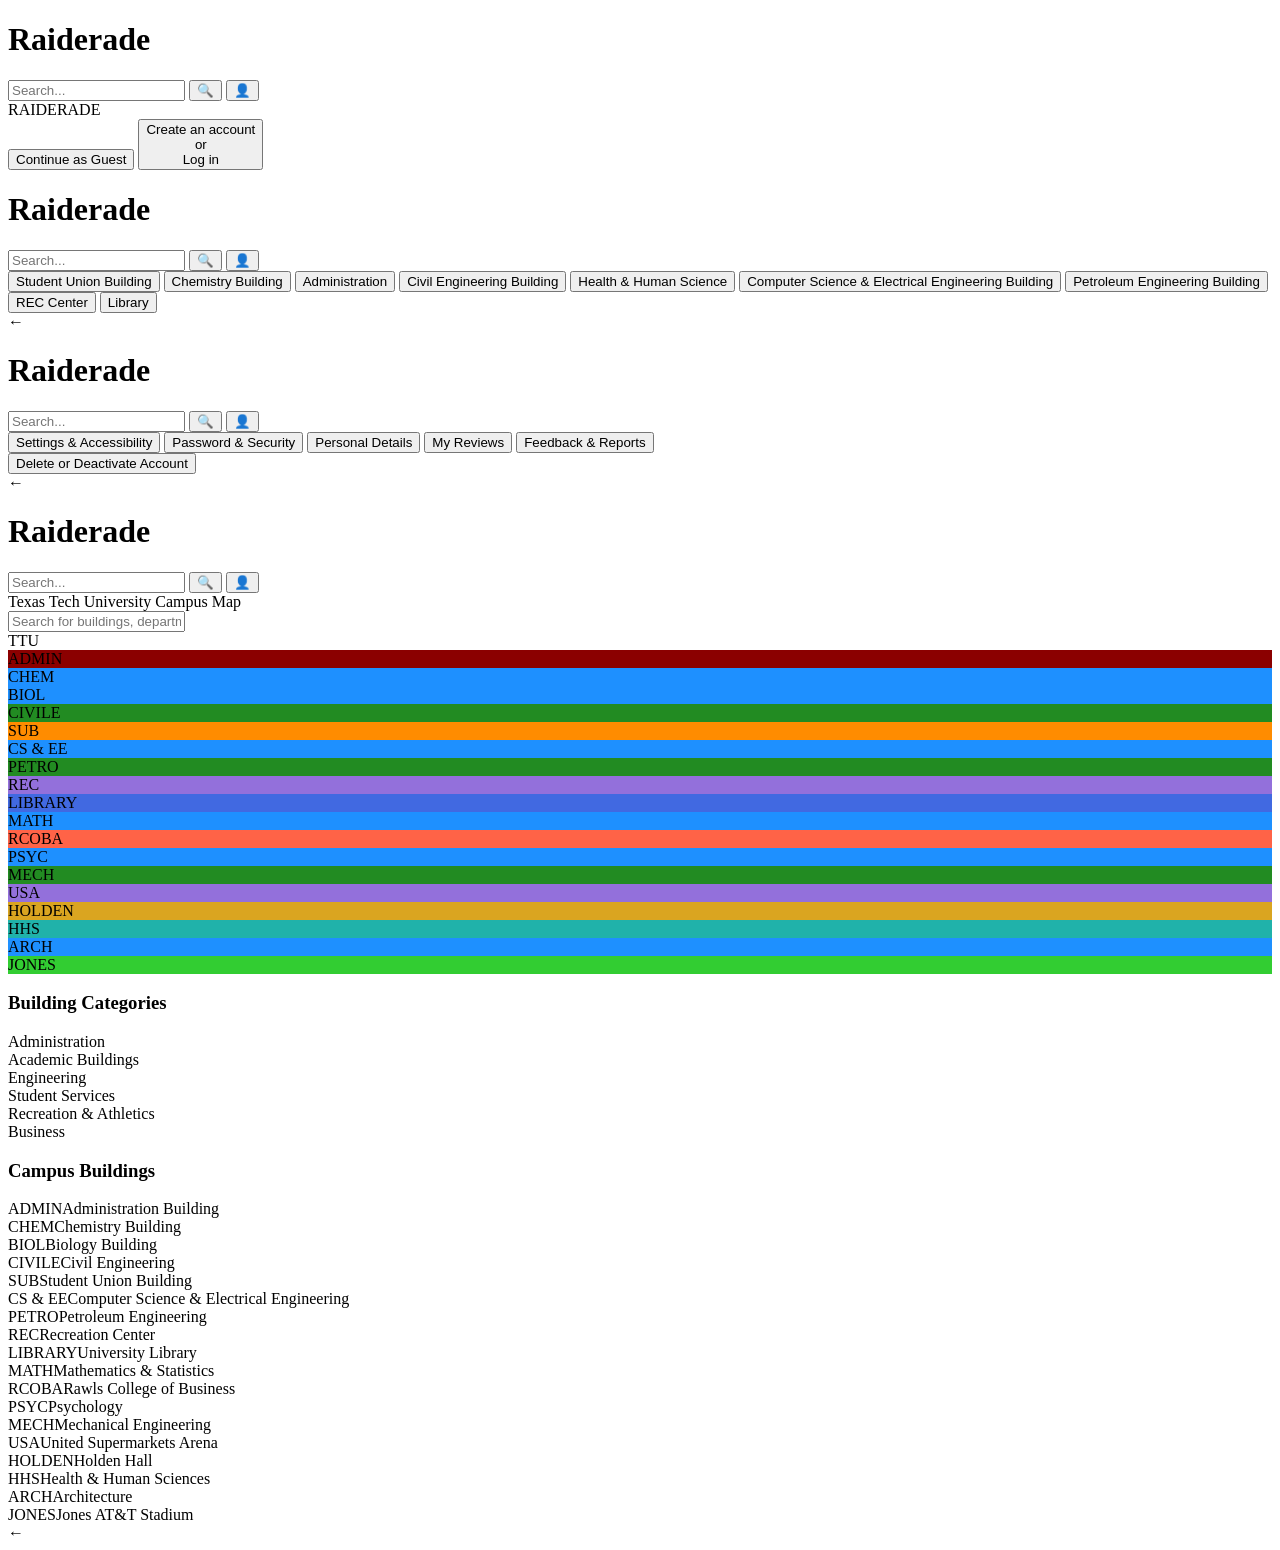
==== Raiderade/index.html @ 1813e9a1 "Initial Raiderade Website This just splits up the HTML file since everything was in the single HTML " ====
<!DOCTYPE html>
<html lang="en">
<head>
    <meta charset="UTF-8">
    <meta name="viewport" content="width=device-width, initial-scale=1.0">
    <title>Raiderade</title>
    <link rel="stylesheet" href="style.css">
</head>
<body>
    <!-- Welcome Screen -->
    <div id="welcomeScreen" class="screen active">
        <div class="header">
            <h1 onclick="showScreen('mapScreen')">Raiderade</h1>
            <div class="search-bar">
                <input type="text" placeholder="Search...">
                <button>🔍</button>
                <button>👤</button>
            </div>
        </div>
        <div class="container">
            <div class="welcome-screen">
                <div class="banner">RAIDERADE</div>
                <div class="welcome-buttons">
                    <button class="btn" onclick="showScreen('buildingsScreen')">Continue as Guest</button>
                    <button class="btn" onclick="showScreen('accountScreen')">Create an account<br>or<br>Log in</button>
                </div>
            </div>
        </div>
    </div>



    <!-- Buildings Screen -->
    <div id="buildingsScreen" class="screen">
        <div class="header">
            <h1 onclick="showScreen('mapScreen')">Raiderade</h1>
            <div class="search-bar">
                <input type="text" placeholder="Search...">
                <button>🔍</button>
                <button onclick="showScreen('accountScreen')">👤</button>
            </div>
        </div>
        <div class="container">
            <div class="button-grid">
                <button class="btn" onclick="showScreen('mapScreen')">Student Union Building</button>
                <button class="btn" onclick="showScreen('mapScreen')">Chemistry Building</button>
                <button class="btn" onclick="showScreen('mapScreen')">Administration</button>
                <button class="btn" onclick="showScreen('mapScreen')">Civil Engineering Building</button>
                <button class="btn" onclick="showScreen('mapScreen')">Health & Human Science</button>
                <button class="btn" onclick="showScreen('mapScreen')">Computer Science & Electrical Engineering Building</button>
                <button class="btn" onclick="showScreen('mapScreen')">Petroleum Engineering Building</button>
                <button class="btn" onclick="showScreen('mapScreen')">REC Center</button>
                <button class="btn" onclick="showScreen('mapScreen')">Library</button>
            </div>
        </div>
        <div class="back-arrow" onclick="showScreen('welcomeScreen')">←</div>
    </div>



    <!-- Account Settings Screen -->
    <div id="accountScreen" class="screen">
        <div class="header">
            <h1 onclick="showScreen('mapScreen')">Raiderade</h1>
            <div class="search-bar">
                <input type="text" placeholder="Search...">
                <button>🔍</button>
                <button onclick="showScreen('buildingsScreen')">👤</button>
            </div>
        </div>
        <div class="container">
            <div class="button-grid">
                <button class="btn">Settings & Accessibility</button>
                <button class="btn">Password & Security</button>
                <button class="btn">Personal Details</button>
                <button class="btn">My Reviews</button>
                <button class="btn">Feedback & Reports</button>
            </div>
            <button class="btn btn-large">Delete or Deactivate Account</button>
        </div>
        <div class="back-arrow" onclick="showScreen('buildingsScreen')">←</div>
    </div>



    <!-- Campus Map Screen -->
    <div id="mapScreen" class="screen">
        <div class="header">
            <h1 onclick="showScreen('mapScreen')">Raiderade</h1>
            <div class="search-bar">
                <input type="text" placeholder="Search...">
                <button>🔍</button>
                <button onclick="showScreen('accountScreen')">👤</button>
            </div>
        </div>
        <div class="map-screen">
            <div class="map-container">
                <div class="map-title">Texas Tech University Campus Map</div>
                
                <div class="building-search">
                    <input type="text" id="buildingSearch" placeholder="Search for buildings, departments, or facilities..." onkeyup="filterBuildings()">
                </div>

                <div class="map-wrapper">
                    <div class="campus-map" id="interactiveMap">
                        <div class="campus-label">TTU</div>
                        
                        <!-- Roads -->
                        <div class="road road-h" style="top: 25%;"></div>
                        <div class="road road-h" style="top: 50%;"></div>
                        <div class="road road-h" style="top: 75%;"></div>
                        <div class="road road-v" style="left: 20%;"></div>
                        <div class="road road-v" style="left: 50%;"></div>
                        <div class="road road-v" style="left: 80%;"></div>
                        
                        <!-- Key Academic Buildings -->
                        <div class="building-marker" style="top: 20%; left: 45%; background: #8b0000;" title="Administration Building">
                            ADMIN
                        </div>
                        <div class="building-marker" style="top: 35%; left: 25%; background: #1e90ff;" title="Chemistry Building">
                            CHEM
                        </div>
                        <div class="building-marker" style="top: 28%; left: 65%; background: #1e90ff;" title="Biology Building">
                            BIOL
                        </div>
                        <div class="building-marker" style="top: 42%; left: 15%; background: #228b22;" title="Civil Engineering">
                            CIVILE
                        </div>
                        <div class="building-marker" style="top: 48%; left: 55%; background: #ff8c00;" title="Student Union Building">
                            SUB
                        </div>
                        <div class="building-marker" style="top: 38%; left: 75%; background: #1e90ff;" title="Computer Science & EE">
                            CS & EE
                        </div>
                        <div class="building-marker" style="top: 65%; left: 30%; background: #228b22;" title="Petroleum Engineering">
                            PETRO
                        </div>
                        <div class="building-marker" style="top: 72%; left: 60%; background: #9370db;" title="Recreation Center">
                            REC
                        </div>
                        <div class="building-marker" style="top: 58%; left: 78%; background: #4169e1;" title="Library">
                            LIBRARY
                        </div>
                        <div class="building-marker" style="top: 15%; left: 25%; background: #1e90ff;" title="Mathematics & Statistics">
                            MATH
                        </div>
                        <div class="building-marker" style="top: 52%; left: 35%; background: #ff6347;" title="Rawls College of Business">
                            RCOBA
                        </div>
                        <div class="building-marker" style="top: 25%; left: 82%; background: #1e90ff;" title="Psychology">
                            PSYC
                        </div>
                        <div class="building-marker" style="top: 68%; left: 18%; background: #228b22;" title="Mechanical Engineering">
                            MECH
                        </div>
                        <div class="building-marker" style="top: 80%; left: 45%; background: #9370db;" title="United Supermarkets Arena">
                            USA
                        </div>
                        <div class="building-marker" style="top: 32%; left: 48%; background: #daa520;" title="Holden Hall">
                            HOLDEN
                        </div>
                        <div class="building-marker" style="top: 45%; left: 42%; background: #20b2aa;" title="Health & Human Sciences">
                            HHS
                        </div>
                        <div class="building-marker" style="top: 58%; left: 25%; background: #1e90ff;" title="Architecture">
                            ARCH
                        </div>
                        <div class="building-marker" style="top: 85%; left: 70%; background: #32cd32;" title="Jones AT&T Stadium">
                            JONES
                        </div>
                    </div>
                    
                    <div class="map-legend">
                        <h3>Building Categories</h3>
                        <div class="legend-items">
                            <div class="legend-item">
                                <div class="legend-color" style="background: #8b0000;"></div>
                                <span>Administration</span>
                            </div>
                            <div class="legend-item">
                                <div class="legend-color" style="background: #1e90ff;"></div>
                                <span>Academic Buildings</span>
                            </div>
                            <div class="legend-item">
                                <div class="legend-color" style="background: #228b22;"></div>
                                <span>Engineering</span>
                            </div>
                            <div class="legend-item">
                                <div class="legend-color" style="background: #ff8c00;"></div>
                                <span>Student Services</span>
                            </div>
                            <div class="legend-item">
                                <div class="legend-color" style="background: #9370db;"></div>
                                <span>Recreation & Athletics</span>
                            </div>
                            <div class="legend-item">
                                <div class="legend-color" style="background: #ff6347;"></div>
                                <span>Business</span>
                            </div>
                        </div>
                    </div>

                    <div class="building-list" id="buildingList">
                        <h3>Campus Buildings</h3>
                        <div class="building-item"><span class="building-abbrev">ADMIN</span>Administration Building</div>
                        <div class="building-item"><span class="building-abbrev">CHEM</span>Chemistry Building</div>
                        <div class="building-item"><span class="building-abbrev">BIOL</span>Biology Building</div>
                        <div class="building-item"><span class="building-abbrev">CIVILE</span>Civil Engineering</div>
                        <div class="building-item"><span class="building-abbrev">SUB</span>Student Union Building</div>
                        <div class="building-item"><span class="building-abbrev">CS & EE</span>Computer Science & Electrical Engineering</div>
                        <div class="building-item"><span class="building-abbrev">PETRO</span>Petroleum Engineering</div>
                        <div class="building-item"><span class="building-abbrev">REC</span>Recreation Center</div>
                        <div class="building-item"><span class="building-abbrev">LIBRARY</span>University Library</div>
                        <div class="building-item"><span class="building-abbrev">MATH</span>Mathematics & Statistics</div>
                        <div class="building-item"><span class="building-abbrev">RCOBA</span>Rawls College of Business</div>
                        <div class="building-item"><span class="building-abbrev">PSYC</span>Psychology</div>
                        <div class="building-item"><span class="building-abbrev">MECH</span>Mechanical Engineering</div>
                        <div class="building-item"><span class="building-abbrev">USA</span>United Supermarkets Arena</div>
                        <div class="building-item"><span class="building-abbrev">HOLDEN</span>Holden Hall</div>
                        <div class="building-item"><span class="building-abbrev">HHS</span>Health & Human Sciences</div>
                        <div class="building-item"><span class="building-abbrev">ARCH</span>Architecture</div>
                        <div class="building-item"><span class="building-abbrev">JONES</span>Jones AT&T Stadium</div>
                    </div>
                </div>
            </div>
        </div>
        <div class="back-arrow" onclick="showScreen('buildingsScreen')">←</div>
    </div>
    <script src="script.js" dever></script>
</body>
</html>
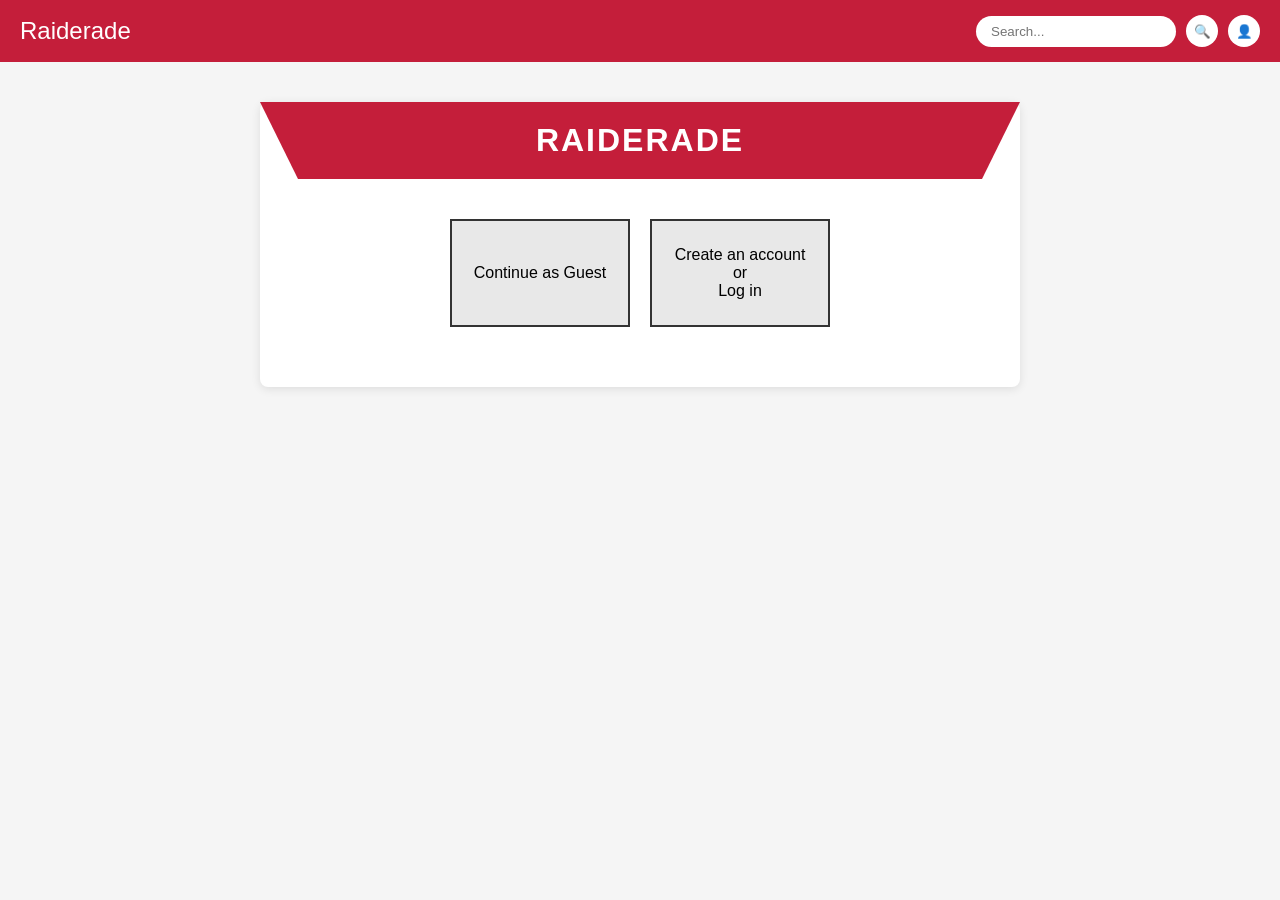
==== commit 2dff02f3: "fixed CSS and JS imports" ====
--- a/Raiderade/index.html
+++ b/Raiderade/index.html
@@ -4,7 +4,7 @@
     <meta charset="UTF-8">
     <meta name="viewport" content="width=device-width, initial-scale=1.0">
     <title>Raiderade</title>
-    <link rel="stylesheet" href="style.css">
+    <link rel="stylesheet" href="css/style.css">
 </head>
 <body>
     <!-- Welcome Screen -->
@@ -226,6 +226,6 @@
         </div>
         <div class="back-arrow" onclick="showScreen('buildingsScreen')">←</div>
     </div>
-    <script src="script.js" dever></script>
+    <script src="js/script.js" defer></script>
 </body>
 </html>
--- a/Raiderade/css/style.css
+++ b/Raiderade/css/style.css
@@ -0,0 +1,294 @@
+* {
+    margin: 0;
+    padding: 0;
+    box-sizing: border-box;
+}
+body {
+    font-family: Arial, sans-serif;
+    background: #f5f5f5;
+}
+.header {
+    background: #c41e3a;
+    color: white;
+    padding: 15px 20px;
+    display: flex;
+    justify-content: space-between;
+    align-items: center;
+}
+.header h1 {
+    font-size: 24px;
+    font-weight: normal;
+    cursor: pointer;
+    transition: opacity 0.3s;
+}
+.header h1:hover {
+    opacity: 0.8;
+}
+.search-bar {
+    display: flex;
+    align-items: center;
+    gap: 10px;
+}
+.search-bar input {
+    padding: 8px 15px;
+    border: none;
+    border-radius: 20px;
+    width: 200px;
+}
+.search-bar button {
+    background: white;
+    border: none;
+    border-radius: 50%;
+    width: 32px;
+    height: 32px;
+    cursor: pointer;
+    display: flex;
+    align-items: center;
+    justify-content: center;
+}
+.container {
+    padding: 40px 20px;
+    max-width: 800px;
+    margin: 0 auto;
+}
+.welcome-screen {
+    background: white;
+    padding: 60px 40px;
+    border-radius: 8px;
+    text-align: center;
+    box-shadow: 0 2px 10px rgba(0,0,0,0.1);
+}
+.banner {
+    background: #c41e3a;
+    color: white;
+    padding: 20px;
+    margin: -60px -40px 40px;
+    clip-path: polygon(0 0, 100% 0, 95% 100%, 5% 100%);
+    font-size: 32px;
+    font-weight: bold;
+    letter-spacing: 2px;
+}
+.button-grid {
+    display: grid;
+    grid-template-columns: repeat(auto-fit, minmax(200px, 1fr));
+    gap: 20px;
+    margin-top: 20px;
+}
+.btn {
+    background: #e8e8e8;
+    border: 2px solid #333;
+    padding: 25px 20px;
+    font-size: 16px;
+    cursor: pointer;
+    transition: all 0.3s;
+    text-align: center;
+}
+.btn:hover {
+    background: #d0d0d0;
+    transform: translateY(-2px);
+    box-shadow: 0 4px 8px rgba(0,0,0,0.2);
+}
+.btn-large {
+    background: #c41e3a;
+    color: white;
+    border: none;
+    padding: 30px;
+    font-size: 20px;
+    margin-top: 40px;
+    width: 100%;
+}
+.btn-large:hover {
+    background: #a01828;
+}
+.welcome-buttons {
+    display: flex;
+    gap: 20px;
+    justify-content: center;
+    margin-top: 40px;
+}
+.welcome-buttons .btn {
+    min-width: 180px;
+}
+.screen {
+    display: none;
+}
+.screen.active {
+    display: block;
+}
+.back-arrow {
+    position: fixed;
+    bottom: 20px;
+    left: 20px;
+    font-size: 32px;
+    color: white;
+    background: #c41e3a;
+    width: 50px;
+    height: 50px;
+    border-radius: 50%;
+    display: flex;
+    align-items: center;
+    justify-content: center;
+    cursor: pointer;
+    box-shadow: 0 4px 8px rgba(0,0,0,0.3);
+    transition: all 0.3s;
+}
+.back-arrow:hover {
+    background: #a01828;
+    transform: scale(1.1);
+}
+
+
+
+.map-screen {
+    min-height: calc(100vh - 62px);
+    background: #f5f5f5;
+}
+.map-container {
+    padding: 20px;
+    max-width: 1200px;
+    margin: 0 auto;
+}
+.map-title {
+    text-align: center;
+    font-size: 28px;
+    color: #c41e3a;
+    margin-bottom: 20px;
+    font-weight: bold;
+}
+.map-wrapper {
+    background: white;
+    padding: 30px;
+    border-radius: 8px;
+    box-shadow: 0 2px 10px rgba(0,0,0,0.1);
+}
+.campus-map {
+    width: 100%;
+    height: 600px;
+    background: linear-gradient(135deg, #e8f5e9 0%, #c8e6c9 100%);
+    border: 3px solid #c41e3a;
+    border-radius: 8px;
+    position: relative;
+    overflow: hidden;
+}
+.building-marker {
+    position: absolute;
+    background: #c41e3a;
+    color: white;
+    padding: 8px 12px;
+    border-radius: 4px;
+    font-size: 12px;
+    cursor: pointer;
+    transition: all 0.3s;
+    border: 2px solid white;
+    box-shadow: 0 2px 4px rgba(0,0,0,0.2);
+}
+.building-marker:hover {
+    background: #a01828;
+    transform: scale(1.1);
+    z-index: 10;
+}
+.road {
+    position: absolute;
+    background: #757575;
+    opacity: 0.3;
+}
+.road-h {
+    height: 20px;
+    width: 100%;
+}
+.road-v {
+    width: 20px;
+    height: 100%;
+}
+.campus-label {
+    position: absolute;
+    top: 50%;
+    left: 50%;
+    transform: translate(-50%, -50%);
+    font-size: 48px;
+    color: rgba(196, 30, 58, 0.1);
+    font-weight: bold;
+    pointer-events: none;
+}
+.map-legend {
+    background: white;
+    padding: 15px;
+    border-radius: 8px;
+    margin-top: 20px;
+    box-shadow: 0 2px 4px rgba(0,0,0,0.1);
+}
+.map-legend h3 {
+    margin: 0 0 10px 0;
+    color: #c41e3a;
+    font-size: 18px;
+}
+.legend-items {
+    display: flex;
+    flex-wrap: wrap;
+    gap: 15px;
+}
+.legend-item {
+    display: flex;
+    align-items: center;
+    gap: 8px;
+    font-size: 14px;
+}
+.legend-color {
+    width: 20px;
+    height: 20px;
+    border-radius: 4px;
+    border: 2px solid white;
+    box-shadow: 0 1px 2px rgba(0,0,0,0.2);
+}
+.building-search {
+    background: white;
+    padding: 15px;
+    border-radius: 8px;
+    margin-bottom: 20px;
+    box-shadow: 0 2px 4px rgba(0,0,0,0.1);
+}
+.building-search input {
+    width: 100%;
+    padding: 10px;
+    border: 2px solid #e0e0e0;
+    border-radius: 4px;
+    font-size: 16px;
+}
+.building-search input:focus {
+    outline: none;
+    border-color: #c41e3a;
+}
+.building-list {
+    background: white;
+    padding: 20px;
+    border-radius: 8px;
+    margin-top: 20px;
+    max-height: 400px;
+    overflow-y: auto;
+    box-shadow: 0 2px 4px rgba(0,0,0,0.1);
+}
+.building-list h3 {
+    margin: 0 0 15px 0;
+    color: #c41e3a;
+    font-size: 18px;
+}
+.building-item {
+    padding: 8px;
+    margin: 5px 0;
+    cursor: pointer;
+    border-radius: 4px;
+    transition: background 0.3s;
+}
+.building-item:hover {
+    background: #f5f5f5;
+}
+.building-abbrev {
+    display: inline-block;
+    background: #c41e3a;
+    color: white;
+    padding: 2px 8px;
+    border-radius: 3px;
+    font-size: 11px;
+    margin-right: 8px;
+    font-weight: bold;
+}
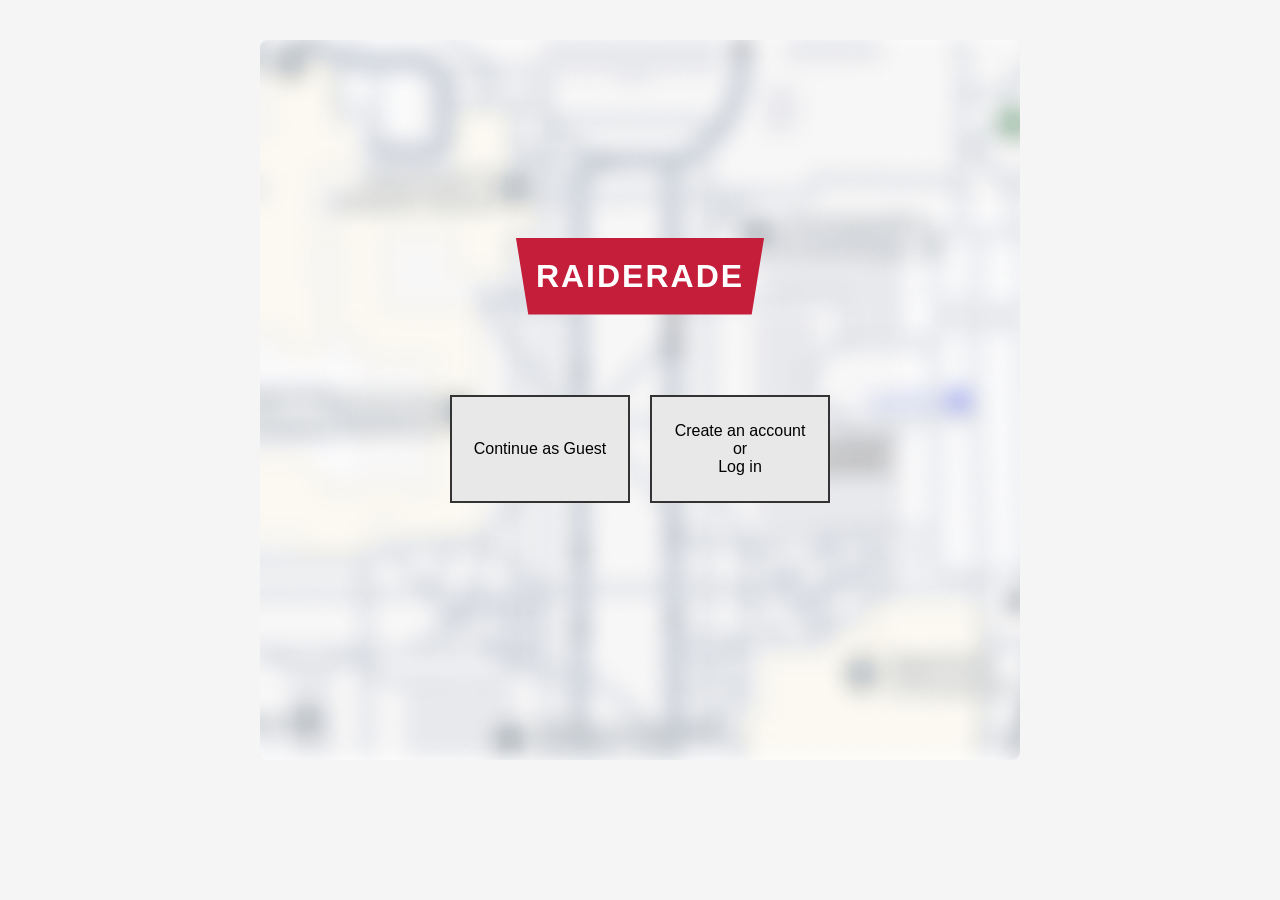
==== commit 28c0ab86: "I fixed the design of the first page" ====
--- a/Raiderade/index.html
+++ b/Raiderade/index.html
@@ -9,14 +9,6 @@
 <body>
     <!-- Welcome Screen -->
     <div id="welcomeScreen" class="screen active">
-        <div class="header">
-            <h1 onclick="showScreen('mapScreen')">Raiderade</h1>
-            <div class="search-bar">
-                <input type="text" placeholder="Search...">
-                <button>🔍</button>
-                <button>👤</button>
-            </div>
-        </div>
         <div class="container">
             <div class="welcome-screen">
                 <div class="banner">RAIDERADE</div>
--- a/Raiderade/css/style.css
+++ b/Raiderade/css/style.css
@@ -52,11 +52,16 @@
     margin: 0 auto;
 }
 .welcome-screen {
-    background: white;
-    padding: 60px 40px;
-    border-radius: 8px;
+    background: url('../images/blur.png') no-repeat center center;
+    background-size: cover;
+    min-height: 80vh;        
+    display: flex;             
+    flex-direction: column;    
+    justify-content: center;   
+    align-items: center;       
     text-align: center;
-    box-shadow: 0 2px 10px rgba(0,0,0,0.1);
+    padding: 0 40px;          
+    border-radius: 8px;
 }
 .banner {
     background: #c41e3a;
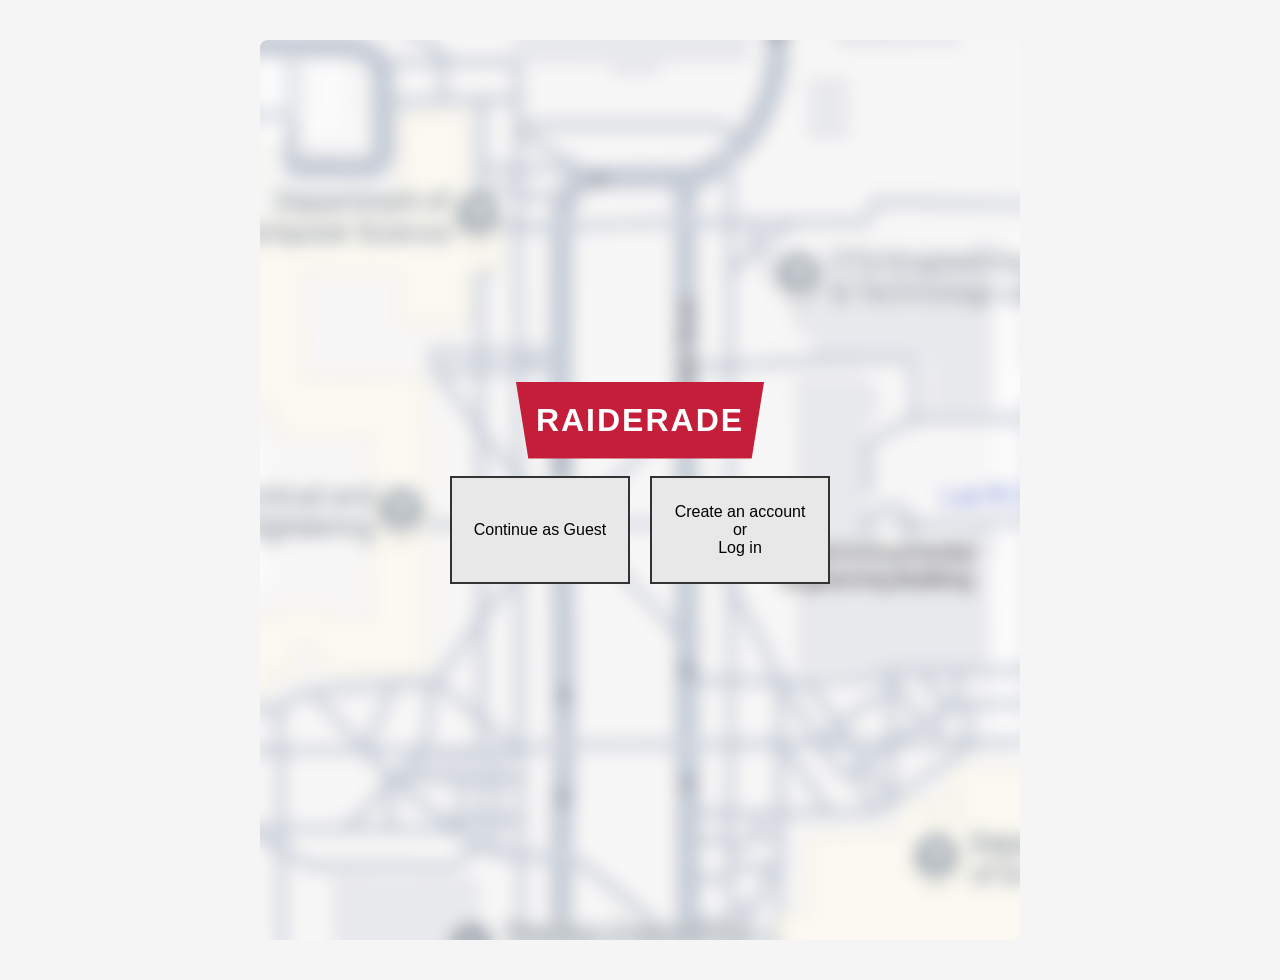
==== commit ef7227ea: "Design Changes" ====
--- a/Raiderade/index.html
+++ b/Raiderade/index.html
@@ -56,8 +56,8 @@
             <h1 onclick="showScreen('mapScreen')">Raiderade</h1>
             <div class="search-bar">
                 <input type="text" placeholder="Search...">
-                <button>🔍</button>
-                <button onclick="showScreen('buildingsScreen')">👤</button>
+                <button onclick="showScreen('buildingsScreen')">🔍</button>
+                <button>👤</button>
             </div>
         </div>
         <div class="container">
@@ -81,7 +81,7 @@
             <h1 onclick="showScreen('mapScreen')">Raiderade</h1>
             <div class="search-bar">
                 <input type="text" placeholder="Search...">
-                <button>🔍</button>
+                <button onclick="showScreen('buildingsScreen')">🔍</button>
                 <button onclick="showScreen('accountScreen')">👤</button>
             </div>
         </div>
@@ -94,102 +94,8 @@
                 </div>
 
                 <div class="map-wrapper">
-                    <div class="campus-map" id="interactiveMap">
-                        <div class="campus-label">TTU</div>
-                        
-                        <!-- Roads -->
-                        <div class="road road-h" style="top: 25%;"></div>
-                        <div class="road road-h" style="top: 50%;"></div>
-                        <div class="road road-h" style="top: 75%;"></div>
-                        <div class="road road-v" style="left: 20%;"></div>
-                        <div class="road road-v" style="left: 50%;"></div>
-                        <div class="road road-v" style="left: 80%;"></div>
-                        
-                        <!-- Key Academic Buildings -->
-                        <div class="building-marker" style="top: 20%; left: 45%; background: #8b0000;" title="Administration Building">
-                            ADMIN
-                        </div>
-                        <div class="building-marker" style="top: 35%; left: 25%; background: #1e90ff;" title="Chemistry Building">
-                            CHEM
-                        </div>
-                        <div class="building-marker" style="top: 28%; left: 65%; background: #1e90ff;" title="Biology Building">
-                            BIOL
-                        </div>
-                        <div class="building-marker" style="top: 42%; left: 15%; background: #228b22;" title="Civil Engineering">
-                            CIVILE
-                        </div>
-                        <div class="building-marker" style="top: 48%; left: 55%; background: #ff8c00;" title="Student Union Building">
-                            SUB
-                        </div>
-                        <div class="building-marker" style="top: 38%; left: 75%; background: #1e90ff;" title="Computer Science & EE">
-                            CS & EE
-                        </div>
-                        <div class="building-marker" style="top: 65%; left: 30%; background: #228b22;" title="Petroleum Engineering">
-                            PETRO
-                        </div>
-                        <div class="building-marker" style="top: 72%; left: 60%; background: #9370db;" title="Recreation Center">
-                            REC
-                        </div>
-                        <div class="building-marker" style="top: 58%; left: 78%; background: #4169e1;" title="Library">
-                            LIBRARY
-                        </div>
-                        <div class="building-marker" style="top: 15%; left: 25%; background: #1e90ff;" title="Mathematics & Statistics">
-                            MATH
-                        </div>
-                        <div class="building-marker" style="top: 52%; left: 35%; background: #ff6347;" title="Rawls College of Business">
-                            RCOBA
-                        </div>
-                        <div class="building-marker" style="top: 25%; left: 82%; background: #1e90ff;" title="Psychology">
-                            PSYC
-                        </div>
-                        <div class="building-marker" style="top: 68%; left: 18%; background: #228b22;" title="Mechanical Engineering">
-                            MECH
-                        </div>
-                        <div class="building-marker" style="top: 80%; left: 45%; background: #9370db;" title="United Supermarkets Arena">
-                            USA
-                        </div>
-                        <div class="building-marker" style="top: 32%; left: 48%; background: #daa520;" title="Holden Hall">
-                            HOLDEN
-                        </div>
-                        <div class="building-marker" style="top: 45%; left: 42%; background: #20b2aa;" title="Health & Human Sciences">
-                            HHS
-                        </div>
-                        <div class="building-marker" style="top: 58%; left: 25%; background: #1e90ff;" title="Architecture">
-                            ARCH
-                        </div>
-                        <div class="building-marker" style="top: 85%; left: 70%; background: #32cd32;" title="Jones AT&T Stadium">
-                            JONES
-                        </div>
-                    </div>
-                    
-                    <div class="map-legend">
-                        <h3>Building Categories</h3>
-                        <div class="legend-items">
-                            <div class="legend-item">
-                                <div class="legend-color" style="background: #8b0000;"></div>
-                                <span>Administration</span>
-                            </div>
-                            <div class="legend-item">
-                                <div class="legend-color" style="background: #1e90ff;"></div>
-                                <span>Academic Buildings</span>
-                            </div>
-                            <div class="legend-item">
-                                <div class="legend-color" style="background: #228b22;"></div>
-                                <span>Engineering</span>
-                            </div>
-                            <div class="legend-item">
-                                <div class="legend-color" style="background: #ff8c00;"></div>
-                                <span>Student Services</span>
-                            </div>
-                            <div class="legend-item">
-                                <div class="legend-color" style="background: #9370db;"></div>
-                                <span>Recreation & Athletics</span>
-                            </div>
-                            <div class="legend-item">
-                                <div class="legend-color" style="background: #ff6347;"></div>
-                                <span>Business</span>
-                            </div>
-                        </div>
+                    <div class="map-image">
+                        <img src="images/maps.png" alt="Texas Tech University Campus Map" class="map-image">
                     </div>
 
                     <div class="building-list" id="buildingList">
--- a/Raiderade/css/style.css
+++ b/Raiderade/css/style.css
@@ -52,22 +52,49 @@
     margin: 0 auto;
 }
 .welcome-screen {
-    background: url('../images/blur.png') no-repeat center center;
+    position: relative;
+    inset: 0;
+    width: 100%;
+    min-height: 100vh;
+    display: flex;
+    flex-direction: column;
+    justify-content: center;
+    align-items: center;
+    text-align: center;
+    padding: 0 40px;
+    overflow: hidden;
+    border-radius: 8px;
+}
+.welcome-screen::before {
+    content: '';
+    position: absolute;
+    inset: 0;
+    background-image: url('../images/maps.png');
     background-size: cover;
-    min-height: 80vh;        
-    display: flex;             
-    flex-direction: column;    
-    justify-content: center;   
-    align-items: center;       
-    text-align: center;
-    padding: 0 40px;          
-    border-radius: 8px;
+    background-position: center;
+    filter: blur(8px);
+    transform: scale(1.05);
+    z-index: 0;
+    pointer-events: none;
+}
+.welcome-screen > * {
+    position: relative;
+    z-index: 1;
+}
+.welcome-buttons {
+    position: absolute;
+    top: 50%;
+    left: 50%;
+    transform: translate(-50%, -50%);
+    display: flex;
+    gap: 20px;
+    z-index: 1;
 }
 .banner {
     background: #c41e3a;
     color: white;
     padding: 20px;
-    margin: -60px -40px 40px;
+    margin: -100px -40px 40px;
     clip-path: polygon(0 0, 100% 0, 95% 100%, 5% 100%);
     font-size: 32px;
     font-weight: bold;
@@ -141,9 +168,6 @@
     background: #a01828;
     transform: scale(1.1);
 }
-
-
-
 .map-screen {
     min-height: calc(100vh - 62px);
     background: #f5f5f5;
@@ -165,6 +189,13 @@
     padding: 30px;
     border-radius: 8px;
     box-shadow: 0 2px 10px rgba(0,0,0,0.1);
+}
+.map-image {
+    width: 100%;
+    border-radius: 8px;
+    box-shadow: 0 2px 8px rgba(0,0,0,0.1);
+    pointer-events: none;
+    user-select: none;
 }
 .campus-map {
     width: 100%;
